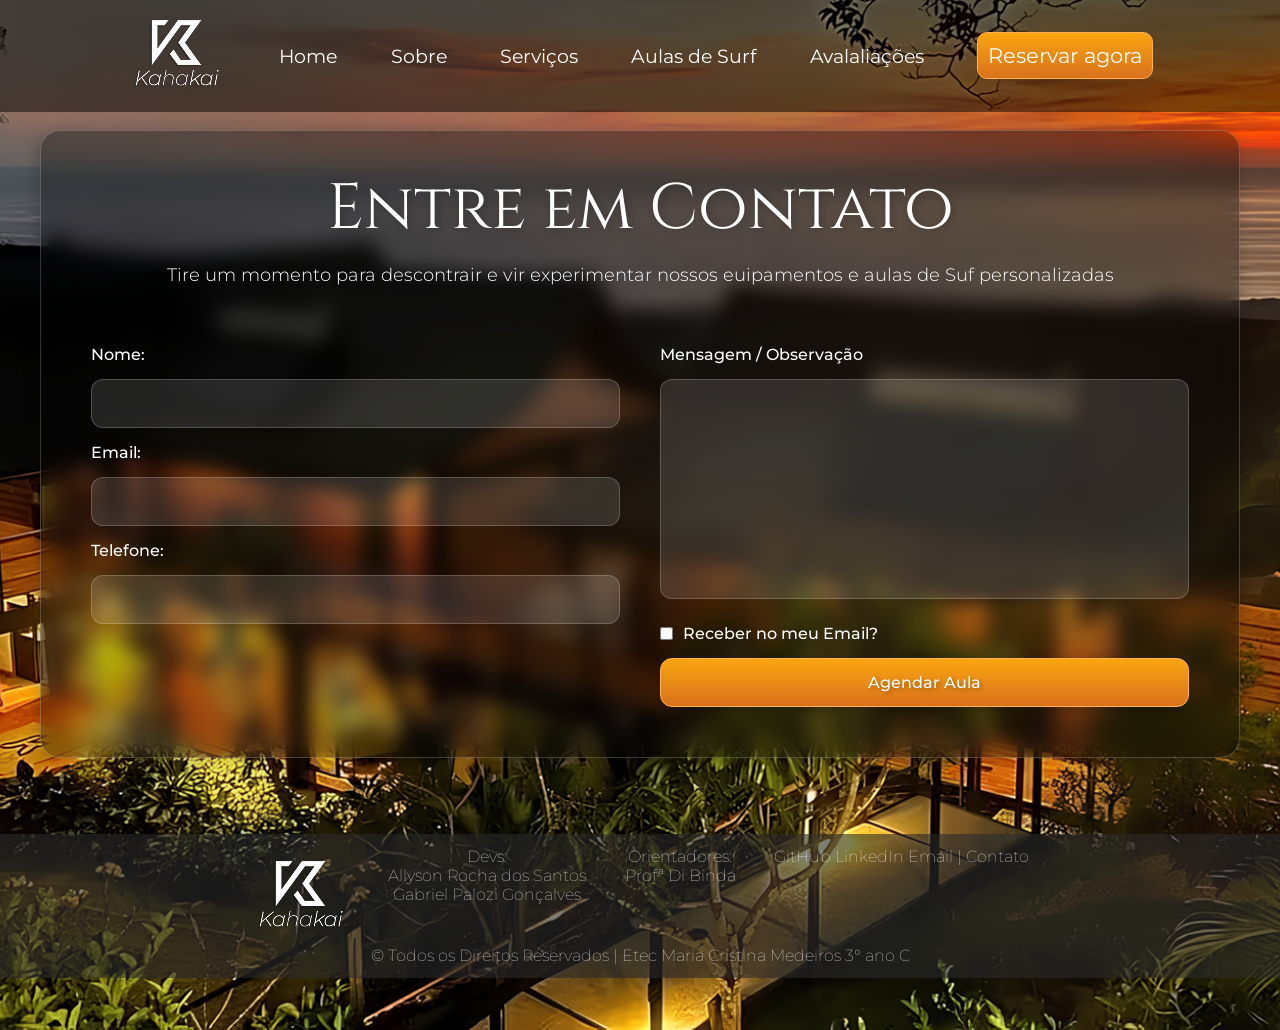
==== contato.html @ 49a59ff1 "contato finalizado" ====
<!DOCTYPE html>
<html lang="en">
<head>
    <meta charset="UTF-8">
    <meta name="viewport" content="width=device-width, initial-scale=1.0">
    <link rel="stylesheet" href="style.css">
    <link rel="preconnect" href="https://fonts.googleapis.com">
    <link rel="preconnect" href="https://fonts.gstatic.com" crossorigin>
    <link href="https://fonts.googleapis.com/css2?family=Cinzel:wght@400..900&display=swap" rel="stylesheet">
    <link rel="preconnect" href="https://fonts.googleapis.com">
    <link rel="preconnect" href="https://fonts.gstatic.com" crossorigin>
    <link href="https://fonts.googleapis.com/css2?family=Montserrat:ital,wght@0,100..900;1,100..900&display=swap" rel="stylesheet">
    <link rel="stylesheet" href="stylebg.css">
    <title>Kahakai</title>
</head>

<body>
    <nav class="menu-navbar">
        <img class="logo" src="assets/imgs/Kahakai - PROTOTIPO GCW 1.png" alt="logo da empresa" srcset="">
        <p class="item-nav"><a href="index.html">Home</a></p>
        <p class="item-nav"><a href="#">Sobre</a></p>
        <p class="item-nav"><a href="#">Serviços</a></p>
        <p class="item-nav"><a href="#">Aulas de Surf</a></p>
        <p class="item-nav"><a href="#">Avalaliações</a></p>
        <button class="btn-reservar" type="button"><a href="contato.html">Reservar agora</a></button>
    </nav>
    <form action="#" method="post">
        <h1>Entre em Contato</h1>
        <p>Tire um momento para descontrair e vir experimentar nossos euipamentos e aulas de Suf personalizadas</p>

        <div class="column">
            <label for="the-name">Nome:</label>
            <input type="text" name="name" id="the-name">

            <label for="the-email">Email:</label>
            <input type="email" name="email" id="the-email">

            <label for="the-phone">Telefone:</label>
            <input type="tel" name="phone" id="the-phone">
        </select>
        </div>
        <div class="column">
            <label for="the-message">Mensagem / Observação</label>
            <textarea name="message" id="the-message"></textarea>
            <label>
            <input type="checkbox" name="newsletter" value="yes">Receber no meu Email?
            </label>
            <input type="submit" value="Agendar Aula">
        </div>
    </form>

    <footer>
        <div class="footer-comp">
            <div class="footer-itens">
            <img class="logo" src="assets/imgs/Kahakai - PROTOTIPO GCW 1.png" alt="logotipo" srcset="">
            <p class="p-footer">Devs: <br> Allyson Rocha dos Santos <br> Gabriel Palozi Gonçalves</p>
            <p class="p-footer">Orientadores: <br> Profª Di Binda</p>
            <p class="p-footer"><a href="#">GitHub</a> <a href="#">LinkedIn</a> <a href="#">Email | Contato</a></p>
            </div>
            <div>
                <p class="p-footer">© Todos os Direitos Reservados | Etec Maria Cristina Medeiros 3° ano C</p>
            </div>
        </div>
    </footer>
</body>
</html>
---- style.css ----
html {
  scroll-behavior: smooth;
}

* {
    margin: 0;
    padding: 0;
    box-sizing: border-box;
}



.btn-reservar a {
    text-decoration: none;
    outline: none;
    color: #fff;
}

body {
    background-color: #FFD6B1;
    
}

.sec-experiencias {
    background-color: #E4A670;
    padding: 15px;
}

.hero {
    background-image: url(assets/imgs/FundoQuiosque\ 1.png);
    background-size: cover;
    background-position: center;
    background-repeat: no-repeat;
    height: 100vh;
    display: flex;
    align-items: center;
    justify-content: center;
    background-color: rgba(0, 0, 0, 0.5);
    background-blend-mode: darken;
}

.hero-conteudo {
    text-align: center;
    color: white;
}

.menu-navbar {
    position: fixed;
    top: 0;
    width: 100%;
    z-index: 1000;
    background-color: transparent;
    display: flex;
    justify-content: space-around;
    align-items: center;
    padding: 0.5% 100px;
    box-sizing: border-box;
    font-size: 1.2rem;
    background-color: rgba(0, 0, 0, 0.5);
    background-blend-mode: darken;
    
}

.item-nav a {
    color: #fff;
    text-decoration: none;
    font-family: "Montserrat", sans-serif;
    font-optical-sizing: auto;
    font-weight: 400;
    
}

.btn-reservar {
    background: linear-gradient(to top, #D9711C, #F9A511);
    color: #fff;
    font-weight: 400;
    font-size: 1.3rem;
    border-radius: 10px;
    outline: none;
    border: 0.1px solid rgb(255, 179, 80);
    cursor: pointer;
    padding: 10px;
    font-family: "Montserrat", sans-serif;
    font-optical-sizing: auto; 
}

h1 {
    font-family: "Cinzel", serif;
    font-weight: 200;
    font-size: 5.3rem;
    font-style: normal;
    margin: 0px 200px 0px 200px;
    line-height: 0.9;
}

h3 {
    font-size: 1.9rem;
    font-weight: 200;
    font-style: normal;
    margin: 0px 200px 0px 200px;
    padding: 30px;
}

.btn-agendar {
    background: linear-gradient(to top, #D9711C, #F9A511);
    color: #fff;
    font-weight: 400;
    font-size: 1.3rem;
    border-radius: 10px;
    outline: none;
    border: 0.1px solid rgb(255, 179, 80);
    cursor: pointer;
    padding: 10px;
    margin-right: 1%;
    font-family: "Montserrat", sans-serif;
    font-optical-sizing: auto;
    text-shadow: 2px 2px 4px rgba(0, 0, 0, 0.5);
    box-shadow: -3px 3px 10px rgba(0, 0, 0, 0.20);
}

.btn-equipamentos {
    background: none;
    border: none;
    font: inherit;
    cursor: pointer;
    color: #ffffff;
    font-weight: bold;
    background-color: rgba(255, 255, 255, 0.2); 
    border: 1px solid rgba(255, 255, 255, 0.4); 
    font-family: "Montserrat", sans-serif;
    font-optical-sizing: auto;
    font-weight: 400;
    font-size: 1.3rem;
    margin-left: 1%;
    padding: 10px;
    border-radius: 10px;
    text-shadow: 2px 2px 4px rgba(0, 0, 0, 0.5);
    box-shadow: -3px 3px 10px rgba(0, 0, 0, 0.20);
}



/* ==================================SECTION SOBRE====================================== */

.container-principal{
    display: grid;
    grid-template-columns: 2fr 1fr;
    gap: 15px;
    align-items: center;
}

.bloco-imagens {
    display: flex;
    flex-direction: column;
    gap: 15px;
    margin: 10px 100px 80px 0px;
}

.bloco-imagens img {
    width: 100%;
    height: auto;
}



h4{
    color: #000;
    font-family: "Cinzel", serif;
    font-weight: 200;
    font-size: 1.7rem;
    font-style: normal;
    margin: 30px auto 8px auto;
    text-align: center;
}

.linha-tag {
    border: none;
    height: 0.8px;
    background-color: black;
    width: 280px;
    margin: auto;
}

.linha-section {
    border: none;
    height: 3px;
    box-shadow: 0px 2px 3px rgba(0, 0, 0, 0.30);
    background: linear-gradient(to top, #D9711C, #F9A511);
}

.pos-headline {
    font-family: "Cinzel", serif;
    font-weight: 200;
    font-size: 4rem;
    font-style: normal;
    margin: 80px 0px 0px 200px;
    line-height: 1;
}

.paragrafo-phead {
    font-family: "Montserrat", serif;
    font-weight: 300;
    font-size: 1.5rem;
    margin: 10px 50px 0px 200px;
}

#sec-xp{
    color: #ffffff;
    width: 43%;
    border-radius: 5px;
    text-shadow: -2px 2px 5px rgba(0, 0, 0, 0.20);
    box-shadow: -1px 1px 5px rgba(0, 0, 0, 0.20);
}



#linha-xp {
    background-color: #ffffff;
    width: 35%;
}

.item-sobre {
    font-family: "Cinzel", serif;
    font-weight: 200;
    padding: 1%;
}

.conteiner-item-sobre {
    /* margin: 50px 0px 50px 20px; */
    padding: 50px 0px 50px 20px;;
}


.grid-cards{
    display: flex;
    flex-direction: row;
    
}

.card {
    display: flex;
    flex-direction: column;
    margin: 50px auto 50px auto;
    border-radius: 10px;
    box-shadow: -3px 3px 10px rgba(0, 0, 0, 0.30);
    background-color: #FFA759;
}

.botoes-xp{
    display: flex;
    justify-content: center;
    padding: 50px;
}


#escolasurf {
    color: #ffffff;
    width: 43%;
    border-radius: 5px;
    text-shadow: -2px 2px 5px rgba(0, 0, 0, 0.20);
}

#linhasurf{
    background-color: #ffffff;
    width: 10%;
}

.sec-surf {
    background-image: url(assets/imgs/img-fundoaulas.png);
    background-size: cover;
    background-position: center;
    background-repeat: no-repeat;
    height: 100vh;
    background-color: rgba(0, 0, 0, 0.3);
    background-blend-mode: darken;
}

.conteiner-princial-surf{
    display: grid;
    grid-template-columns: 2fr 1fr;
    gap: 15px;
    align-items: center;
}


.txts-secsurf{
    color: #ffffff;
    display: flex;
    flex-direction: column;
}

#titulosurf{
    color: #ffffff;
    font-weight: 600;
    margin: 10px 40% 0px 175px;
}

#p-surf{
    font-family: "Montserrat", serif;
    font-weight: 300;
    font-size: 1.5rem;
    margin: 10px 50% 0px 200px;
}

.itens-de-surf {
    margin-top: 12%;
}

.item-surf {
    color: #ffffff;
    font-family: "Cinzel", serif;
    font-weight: 100;
    font-size: 1.8rem;
    padding: 0.5%;
}

.botoes-section-surf{
    margin-top: 60%;
}

.sec-avaliacao{
    background-color: rgba(0, 0, 0, 0.3);
    padding: 2%;
}

.avaliacao {
    width: 22%;
    height: auto;
}

.card-avaliacao{
    display: flex;
    flex-direction: row;
    justify-content: space-around;
    margin: 2% 5% 1% 5%;
}


/*=================================  FOOTER  ==========================================*/

footer{
    font-family: "Montserrat", serif;
    font-weight: 100;
    text-align: center;
    color: #ffffff;
    padding-top: 1%;
    padding-bottom: 1%;
    background-color: rgba(43, 43, 43, 0.60);
}

.footer-comp{
    justify-content: center;
    text-align: center;
    align-items: center;
}

footer a{
    color: #ffffff;
    text-decoration: none;
    outline: none;
}

.footer-itens{
    display: flex;
    flex-direction: row;
    text-align: center;
    justify-content: center;
    gap: 3%;
    
}

/* ================================== FORMULÁRIO ================================== */

form {
    max-width: 1200px;
    margin: 130px auto 6% auto;
    padding: 50px;
    display: grid;
    grid-template-columns: 1fr 1fr;
    gap: 40px;

    background: rgba(0, 0, 0, 0.30);
    backdrop-filter: blur(10px);

    border: 1px solid rgba(255, 255, 255, 0.20);

    border-radius: 20px;

    box-shadow: -3px 3px 15px rgba(0, 0, 0, 0.20);
}

form h1 {
    grid-column: span 2;

    margin: 0;
    text-align: center;

    font-family: "Cinzel", serif;
    font-size: 4rem;
    font-weight: 300;
    color: #ffffff;

    text-shadow: 2px 2px 10px rgba(0,0,0,0.3);
}

form p {
    grid-column: span 2;

    text-align: center;

    font-family: "Montserrat", sans-serif;
    font-size: 1.1rem;
    font-weight: 300;

    color: #fff;

    margin-top: -15px;
    margin-bottom: 20px;
}

.column {
    display: flex;
    flex-direction: column;
    gap: 15px;
}

form label {
    font-family: "Montserrat", sans-serif;
    color: #fff;
    font-size: 1rem;
    font-weight: 500;
}

form input,
form select,
form textarea {
    width: 100%;

    padding: 14px;

    border-radius: 12px;

    border: 1px solid rgba(255,255,255,0.2);

    background: rgba(255,255,255,0.12);

    color: #fff;

    font-family: "Montserrat", sans-serif;
    font-size: 1rem;

    outline: none;

    transition: 0.3s ease;
}

form input::placeholder,
form textarea::placeholder {
    color: rgba(255,255,255,0.7);
}

form input:focus,
form select:focus,
form textarea:focus {
    border: 1px solid #F9A511;

    box-shadow: 0px 0px 12px rgba(249, 165, 17, 0.4);

    background: rgba(255,255,255,0.18);
}

form textarea {
    resize: none;
    min-height: 220px;
}

form select option {
    color: #000;
}

form input[type="checkbox"] {
    width: auto;
    margin-right: 10px;
    accent-color: #F9A511;
}

form label:has(input[type="checkbox"]) {
    display: flex;
    align-items: center;

    margin-top: 10px;
}

form input[type="submit"] {
    background: linear-gradient(to top, #D9711C, #F9A511);

    border: 0.1px solid rgb(255, 179, 80);

    color: #fff;

    font-weight: 500;

    cursor: pointer;

    transition: 0.3s ease;

    text-shadow: 2px 2px 4px rgba(0,0,0,0.3);

    box-shadow: -3px 3px 10px rgba(0,0,0,0.20);
}

form input[type="submit"]:hover {
    transform: translateY(-3px);

    box-shadow: -3px 6px 18px rgba(0,0,0,0.25);

    filter: brightness(1.05);
}

/* ================================== RESPONSIVO ================================== */

@media (max-width: 900px) {

    form {
        grid-template-columns: 1fr;

        padding: 30px;

        margin: 40px 20px;
    }

    form h1,
    form p {
        grid-column: span 1;
    }

    form h1 {
        font-size: 2.8rem;
    }
}
---- stylebg.css ----
body{
    background-image: url(assets/imgs/FundoQuiosque\ 1.png);
    background-image: url(assets/imgs/FundoQuiosque\ 1.png);
    background-size: cover;
    background-position: center;
    background-repeat: no-repeat;
    height: 100vh;
}
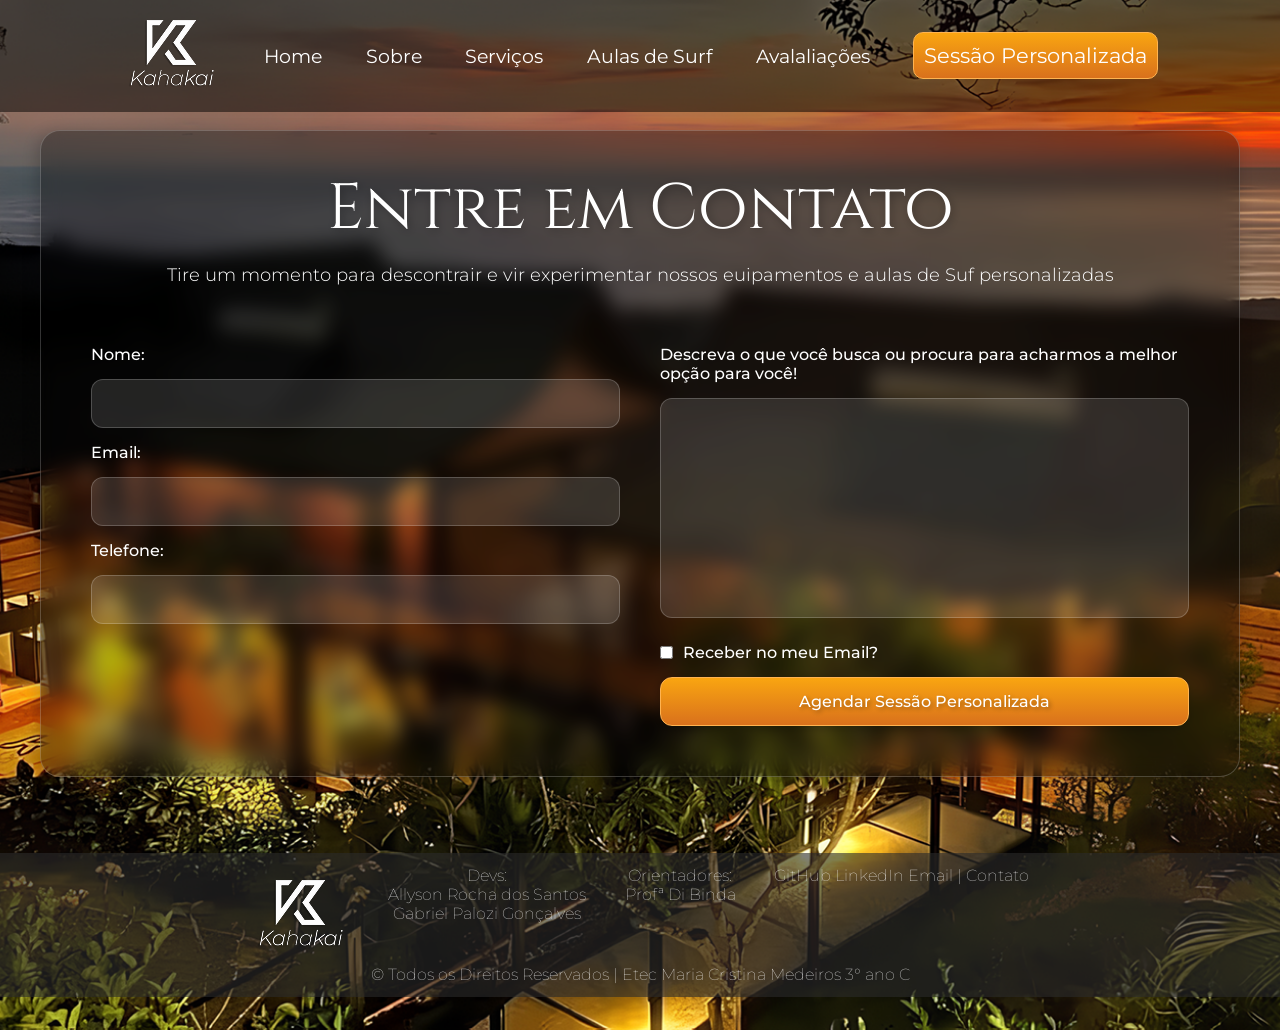
==== commit 0ce6b9e0: "ajustes sessao perso" ====
--- a/contato.html
+++ b/contato.html
@@ -1,5 +1,5 @@
 <!DOCTYPE html>
-<html lang="en">
+<html lang="pt-br">
 <head>
     <meta charset="UTF-8">
     <meta name="viewport" content="width=device-width, initial-scale=1.0">
@@ -18,11 +18,11 @@
     <nav class="menu-navbar">
         <img class="logo" src="assets/imgs/Kahakai - PROTOTIPO GCW 1.png" alt="logo da empresa" srcset="">
         <p class="item-nav"><a href="index.html">Home</a></p>
-        <p class="item-nav"><a href="#">Sobre</a></p>
-        <p class="item-nav"><a href="#">Serviços</a></p>
-        <p class="item-nav"><a href="#">Aulas de Surf</a></p>
-        <p class="item-nav"><a href="#">Avalaliações</a></p>
-        <button class="btn-reservar" type="button"><a href="contato.html">Reservar agora</a></button>
+        <p class="item-nav"><a href="index.html#sobre">Sobre</a></p>
+        <p class="item-nav"><a href="index.html#servicos">Serviços</a></p>
+        <p class="item-nav"><a href="index.html#aulas-surf">Aulas de Surf</a></p>
+        <p class="item-nav"><a href="index.html#avaliacoes">Avalaliações</a></p>
+        <button class="btn-reservar" type="button"><a href="contato.html">Sessão Personalizada</a></button>
     </nav>
     <form action="#" method="post">
         <h1>Entre em Contato</h1>
@@ -40,12 +40,12 @@
         </select>
         </div>
         <div class="column">
-            <label for="the-message">Mensagem / Observação</label>
+            <label for="the-message">Descreva o que você busca ou procura para acharmos a melhor opção para você!</label>
             <textarea name="message" id="the-message"></textarea>
             <label>
             <input type="checkbox" name="newsletter" value="yes">Receber no meu Email?
             </label>
-            <input type="submit" value="Agendar Aula">
+            <input type="submit" value="Agendar Sessão Personalizada">
         </div>
     </form>
 
--- a/style.css
+++ b/style.css
@@ -10,7 +10,7 @@
 
 
 
-.btn-reservar a {
+button a {
     text-decoration: none;
     outline: none;
     color: #fff;
@@ -22,7 +22,7 @@
 }
 
 .sec-experiencias {
-    background-color: #E4A670;
+    background-color: #ffb87a;
     padding: 15px;
 }
 
@@ -86,7 +86,7 @@
 
 h1 {
     font-family: "Cinzel", serif;
-    font-weight: 200;
+    font-weight: 300;
     font-size: 5.3rem;
     font-style: normal;
     margin: 0px 200px 0px 200px;
@@ -99,6 +99,12 @@
     font-style: normal;
     margin: 0px 200px 0px 200px;
     padding: 30px;
+}
+
+
+.p-headline {
+    color: #fff;
+    font-family: "Montserrat", serif;
 }
 
 .btn-agendar {
@@ -173,6 +179,18 @@
     text-align: center;
 }
 
+.tag-section {
+    font-family: "Google Sans Flex", sans-serif;
+    font-optical-sizing: auto;
+    font-weight: 300;
+    font-style: normal;
+    font-variation-settings:
+    "slnt" 0,
+    "wdth" 100,
+    "GRAD" 0,
+    "ROND" 0;
+}
+
 .linha-tag {
     border: none;
     height: 0.8px;
@@ -181,6 +199,24 @@
     margin: auto;
 }
 
+.linha-tag-card {
+    border: none;
+    height: 0.8px;
+    background-color: rgb(234, 234, 234);
+    width: 280px;
+    margin: auto;
+    box-shadow: 0px 0px 5px rgba(0, 0, 0, 0.20);
+}
+
+.card-text{
+    font-family: "Google Sans Flex", Arial, Helvetica, sans-serif;
+    font-size: 2rem;
+    color: #ffecde;
+    text-shadow: 0px 0px 10px rgba(0, 0, 0, 0.50);
+    font-weight: 400;
+    font-style: normal;
+}
+
 .linha-section {
     border: none;
     height: 3px;
@@ -189,9 +225,16 @@
 }
 
 .pos-headline {
-    font-family: "Cinzel", serif;
-    font-weight: 200;
-    font-size: 4rem;
+    font-family: "Google Sans Flex", sans-serif;
+    font-optical-sizing: auto;
+    font-weight: 500;
+    font-style: normal;
+    font-variation-settings:
+    "slnt" 0,
+    "wdth" 100,
+    "GRAD" 0,
+    "ROND" 0;
+    font-size: 3.5rem;
     font-style: normal;
     margin: 80px 0px 0px 200px;
     line-height: 1;
@@ -204,66 +247,158 @@
     margin: 10px 50px 0px 200px;
 }
 
+.linha-tag-bruno {
+    width: 20%;
+    border: none;
+    height: 0.8px;
+    background-color: black;
+    margin: 3% auto 1% 200px;
+}
+
+.imgs-bruno {
+    display: flex;
+    flex-direction: row;
+    width: 80%;
+    gap: 10px;
+    justify-content: space-around;
+    margin: 3% auto 5px 140px;
+}
+
+.foto-bruno {
+    width: 20%;
+    height: auto;
+    border-radius: 23px;
+    box-shadow: -1px 1px 20px rgba(0, 0, 0, 0.60);
+}
+
+.pos-headline-bruno {
+    font-family: "Google Sans Flex", sans-serif;
+    font-optical-sizing: auto;
+    font-weight: 500;
+    font-style: normal;
+    font-variation-settings:
+    "slnt" 0,
+    "wdth" 100,
+    "GRAD" 0,
+    "ROND" 0;
+    margin: 0% auto 1% 170px;
+    padding: 0px auto 1px auto;
+    font-size: 3rem;
+    font-style: normal;
+}
+
+.paragrafo-phead-bruno {
+    font-family: "Montserrat", serif;
+    font-weight: 300;
+    font-size: 1.2rem;
+    margin: 10px 80px 0px 200px;
+}
+
+
 #sec-xp{
+    color: #ffffff;
+    width: 25%;
+    border-radius: 5px;
+    text-shadow: -2px 2px 5px rgba(0, 0, 0, 0.40);
+    box-shadow: 0px 0px 10px rgba(0, 0, 0, 0.25);
+}
+
+
+
+#linha-xp {
+    background-color: #ffffff;
+    width: 3
+    25%;
+}
+
+.item-sobre {
+    font-family: "Google Sans Flex", sans-serif;
+    font-optical-sizing: auto;
+    font-weight: 300;
+    font-style: normal;
+    font-variation-settings:
+    "slnt" 0,
+    "wdth" 100,
+    "GRAD" 0,
+    "ROND" 0;
+    padding: 1%;
+}
+
+.conteiner-item-sobre {
+    /* margin: 50px 0px 50px 20px; */
+    padding: 50px 0px 50px 20px;;
+}
+
+
+.grid-cards{
+    display: flex;
+    margin: 1% 10%;
+    align-items: center;
+    justify-content: center;
+    
+    
+}
+
+.card {
+    display: flex;
+    flex-direction: column;
+    margin: 50px auto 50px auto;
+    border-radius: 15px;
+    border: 1px solid rgb(255, 223, 159);
+    box-shadow: -3px 3px 10px rgba(0, 0, 0, 0.30);
+    background-color: #FFA759;
+}
+
+.botoes-xp{
+    display: flex;
+    justify-content: center;
+    padding: 15px;
+}
+
+
+#escolasurf {
     color: #ffffff;
     width: 43%;
     border-radius: 5px;
     text-shadow: -2px 2px 5px rgba(0, 0, 0, 0.20);
-    box-shadow: -1px 1px 5px rgba(0, 0, 0, 0.20);
-}
-
-
-
-#linha-xp {
-    background-color: #ffffff;
-    width: 35%;
-}
-
-.item-sobre {
-    font-family: "Cinzel", serif;
-    font-weight: 200;
-    padding: 1%;
-}
-
-.conteiner-item-sobre {
-    /* margin: 50px 0px 50px 20px; */
-    padding: 50px 0px 50px 20px;;
-}
-
-
-.grid-cards{
-    display: flex;
-    flex-direction: row;
-    
-}
-
-.card {
-    display: flex;
-    flex-direction: column;
-    margin: 50px auto 50px auto;
-    border-radius: 10px;
-    box-shadow: -3px 3px 10px rgba(0, 0, 0, 0.30);
-    background-color: #FFA759;
-}
-
-.botoes-xp{
-    display: flex;
-    justify-content: center;
-    padding: 50px;
-}
-
-
-#escolasurf {
-    color: #ffffff;
-    width: 43%;
-    border-radius: 5px;
-    text-shadow: -2px 2px 5px rgba(0, 0, 0, 0.20);
 }
 
 #linhasurf{
     background-color: #ffffff;
     width: 10%;
 }
+
+.responsive {
+    display: flex;
+    flex-direction: row;
+    margin: 3% 10%;
+    justify-content: space-around;
+}
+
+.img-galeria{
+    width: 100%;
+    height: auto;
+    border: 2px solid rgb(255, 202, 145);
+    box-shadow: 0px 0px 20px rgba(0, 0, 0, 0.30);
+    border-radius: 10px;
+}
+
+#galeria-sec {
+    color: #402f00;
+    font-family: "Google Sans Flex", sans-serif;
+    font-optical-sizing: auto;
+    font-weight: 300;
+    font-style: normal;
+    font-variation-settings:
+    "slnt" 0,
+    "wdth" 100,
+    "GRAD" 0,
+    "ROND" 0;
+}
+
+
+
+
 
 .sec-surf {
     background-image: url(assets/imgs/img-fundoaulas.png);
@@ -291,8 +426,16 @@
 
 #titulosurf{
     color: #ffffff;
-    font-weight: 600;
     margin: 10px 40% 0px 175px;
+    font-family: "Google Sans Flex", sans-serif;
+    font-optical-sizing: auto;
+    font-weight: 500;
+    font-style: normal;
+    font-variation-settings:
+    "slnt" 0,
+    "wdth" 100,
+    "GRAD" 0,
+    "ROND" 0;
 }
 
 #p-surf{
@@ -320,7 +463,7 @@
 
 .sec-avaliacao{
     background-color: rgba(0, 0, 0, 0.3);
-    padding: 2%;
+    padding: 1%;
 }
 
 .avaliacao {
@@ -346,7 +489,7 @@
     padding-top: 1%;
     padding-bottom: 1%;
     background-color: rgba(43, 43, 43, 0.60);
-}
+}   
 
 .footer-comp{
     justify-content: center;
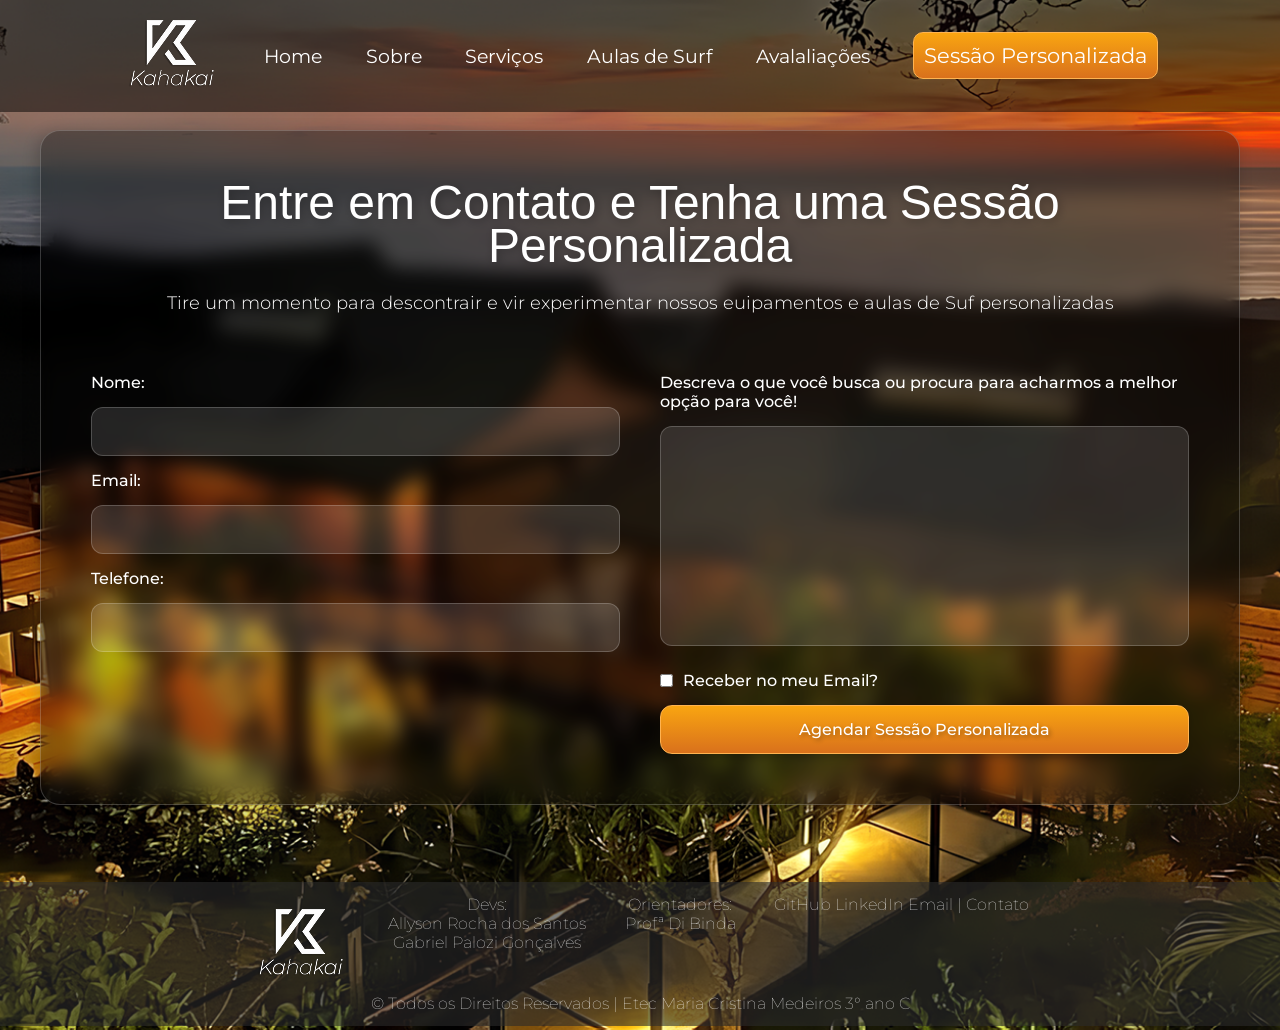
==== commit ba97544b: "sessao personalizada" ====
--- a/contato.html
+++ b/contato.html
@@ -25,7 +25,7 @@
         <button class="btn-reservar" type="button"><a href="contato.html">Sessão Personalizada</a></button>
     </nav>
     <form action="#" method="post">
-        <h1>Entre em Contato</h1>
+        <h1 style="font-size: 3rem; font-family: 'Google Sans Flex', sans-serif; font-optical-sizing: auto; font-style: normal; font-variation-settings: 'slnt' 0, 'wdth' 100, 'GRAD' 0, 'ROND' 0;">Entre em Contato e Tenha uma Sessão Personalizada</h1>
         <p>Tire um momento para descontrair e vir experimentar nossos euipamentos e aulas de Suf personalizadas</p>
 
         <div class="column">
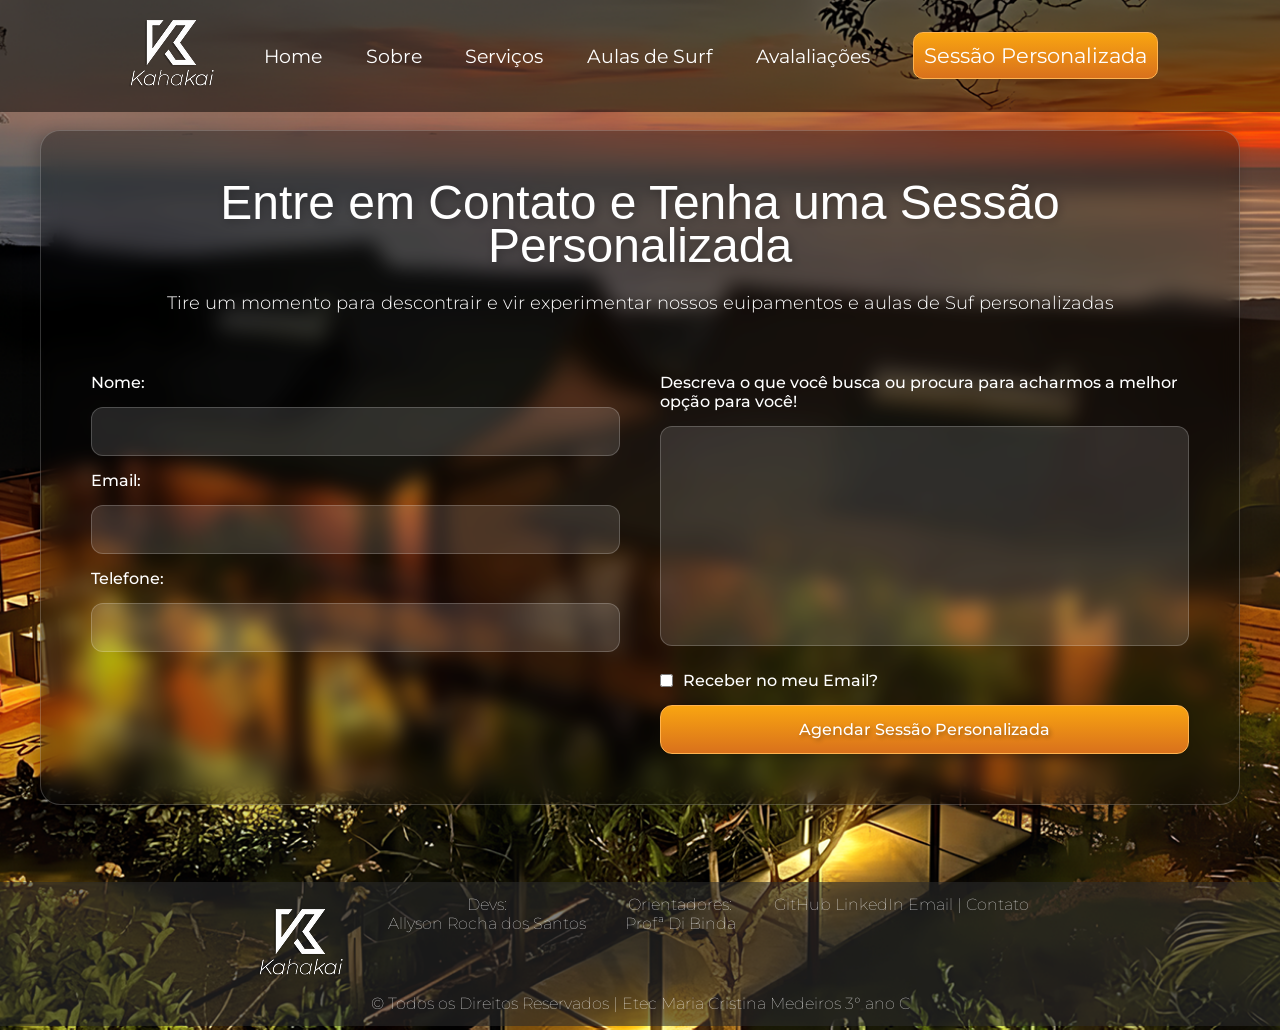
==== commit d898e478: "Ajustes finais" ====
--- a/contato.html
+++ b/contato.html
@@ -24,7 +24,7 @@
         <p class="item-nav"><a href="index.html#avaliacoes">Avalaliações</a></p>
         <button class="btn-reservar" type="button"><a href="contato.html">Sessão Personalizada</a></button>
     </nav>
-    <form action="#" method="post">
+    <form action="" method="post">
         <h1 style="font-size: 3rem; font-family: 'Google Sans Flex', sans-serif; font-optical-sizing: auto; font-style: normal; font-variation-settings: 'slnt' 0, 'wdth' 100, 'GRAD' 0, 'ROND' 0;">Entre em Contato e Tenha uma Sessão Personalizada</h1>
         <p>Tire um momento para descontrair e vir experimentar nossos euipamentos e aulas de Suf personalizadas</p>
 
@@ -53,7 +53,7 @@
         <div class="footer-comp">
             <div class="footer-itens">
             <img class="logo" src="assets/imgs/Kahakai - PROTOTIPO GCW 1.png" alt="logotipo" srcset="">
-            <p class="p-footer">Devs: <br> Allyson Rocha dos Santos <br> Gabriel Palozi Gonçalves</p>
+            <p class="p-footer">Devs: <br> Allyson Rocha dos Santos
             <p class="p-footer">Orientadores: <br> Profª Di Binda</p>
             <p class="p-footer"><a href="#">GitHub</a> <a href="#">LinkedIn</a> <a href="#">Email | Contato</a></p>
             </div>
--- a/style.css
+++ b/style.css
@@ -22,7 +22,7 @@
 }
 
 .sec-experiencias {
-    background-color: #ffb87a;
+    background-color: #f1a969;
     padding: 15px;
 }
 
@@ -346,7 +346,7 @@
     border-radius: 15px;
     border: 1px solid rgb(255, 223, 159);
     box-shadow: -3px 3px 10px rgba(0, 0, 0, 0.30);
-    background-color: #FFA759;
+    background-color: #E07C1A;
 }
 
 .botoes-xp{
@@ -462,7 +462,7 @@
 }
 
 .sec-avaliacao{
-    background-color: rgba(0, 0, 0, 0.3);
+    background-color: #eba161;
     padding: 1%;
 }
 
